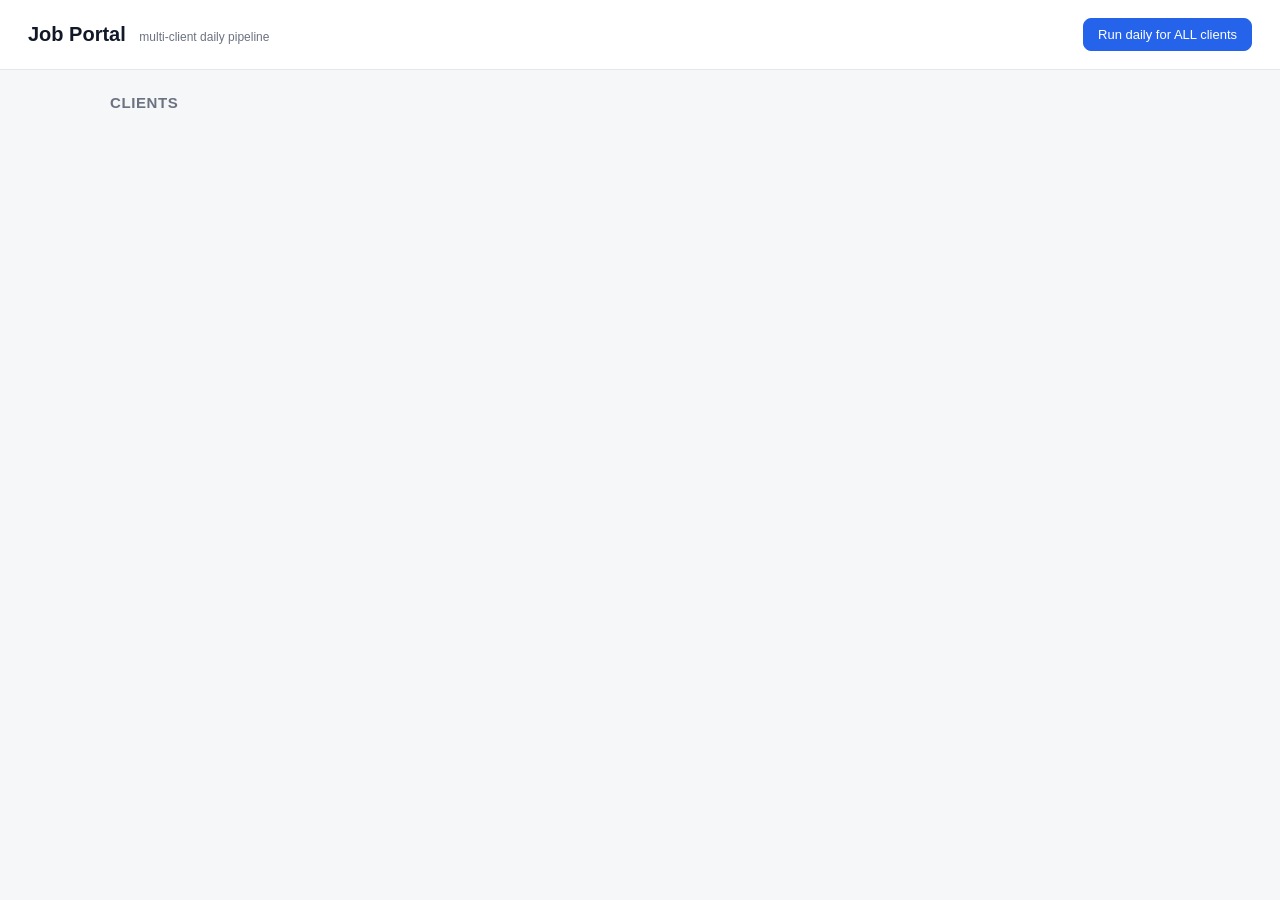
==== src/dashboard/static/index.html @ aff5f0c6 "M7: dashboard web UI (multi-client, Jobright-style) FastAPI dashboard (port 8050): lists all clients" ====
<!DOCTYPE html>
<html lang="en">
<head>
  <meta charset="UTF-8">
  <meta name="viewport" content="width=device-width, initial-scale=1.0">
  <title>Job Portal — Dashboard</title>
  <link rel="stylesheet" href="style.css">
</head>
<body>
  <header>
    <h1>Job Portal <span class="sub">multi-client daily pipeline</span></h1>
    <div class="actions">
      <span id="allStatus" class="status"></span>
      <button id="runAll" class="btn primary">Run daily for ALL clients</button>
    </div>
  </header>

  <main>
    <section id="clientsView">
      <h2>Clients</h2>
      <div id="clients" class="grid"></div>
    </section>

    <section id="detailView" class="hidden">
      <button id="back" class="btn ghost">&larr; All clients</button>
      <div id="detail"></div>
    </section>
  </main>

  <script src="app.js"></script>
</body>
</html>
---- src/dashboard/static/style.css ----
:root{ --accent:#2563eb; --bg:#f6f7f9; --card:#fff; --line:#e5e7eb; --ink:#111827; --mut:#6b7280; --gold:#16a34a; }
*{ box-sizing:border-box; }
body{ margin:0; font-family:-apple-system,Segoe UI,Roboto,Helvetica,Arial,sans-serif; background:var(--bg); color:var(--ink); }
header{ display:flex; justify-content:space-between; align-items:center; padding:18px 28px; background:var(--card); border-bottom:1px solid var(--line); position:sticky; top:0; z-index:5; }
header h1{ font-size:20px; margin:0; }
header .sub{ font-size:12px; color:var(--mut); font-weight:400; margin-left:8px; }
.actions{ display:flex; align-items:center; gap:12px; }
main{ max-width:1100px; margin:24px auto; padding:0 20px; }
h2{ font-size:15px; text-transform:uppercase; letter-spacing:.04em; color:var(--mut); }

.btn{ border:1px solid var(--line); background:#fff; padding:8px 14px; border-radius:8px; cursor:pointer; font-size:13px; }
.btn:hover{ background:#f3f4f6; }
.btn.primary{ background:var(--accent); color:#fff; border-color:var(--accent); }
.btn.primary:hover{ filter:brightness(1.05); }
.btn.ghost{ border:none; background:none; color:var(--accent); padding-left:0; }
.status{ font-size:12px; color:var(--mut); }
.status.running{ color:var(--accent); } .status.done{ color:var(--gold); }

.grid{ display:grid; grid-template-columns:repeat(auto-fill,minmax(260px,1fr)); gap:16px; }
.card{ background:var(--card); border:1px solid var(--line); border-radius:12px; padding:16px; cursor:pointer; transition:.12s; }
.card:hover{ box-shadow:0 4px 16px rgba(0,0,0,.06); transform:translateY(-2px); }
.card h3{ margin:0 0 4px; font-size:16px; }
.card .titles{ color:var(--mut); font-size:12px; min-height:30px; }
.card .stats{ display:flex; gap:14px; margin-top:12px; }
.card .stat b{ display:block; font-size:20px; }
.card .stat span{ font-size:11px; color:var(--mut); }
.card .row{ display:flex; justify-content:space-between; align-items:center; margin-top:12px; }
.badge{ font-size:11px; padding:2px 8px; border-radius:20px; background:#eef2ff; color:var(--accent); }
.badge.gold{ background:#ecfdf3; color:var(--gold); }

table{ width:100%; border-collapse:collapse; background:#fff; border:1px solid var(--line); border-radius:10px; overflow:hidden; font-size:13px; }
th,td{ text-align:left; padding:9px 12px; border-bottom:1px solid var(--line); }
th{ background:#fafafa; color:var(--mut); font-weight:600; font-size:12px; }
tr:last-child td{ border-bottom:none; }
.fit{ font-weight:700; } .fit.hi{ color:var(--gold); }
.gold-pill{ color:var(--gold); font-weight:600; } .warn-pill{ color:#b45309; }
.hidden{ display:none; }
.profile{ display:flex; gap:18px; flex-wrap:wrap; background:#fff; border:1px solid var(--line); border-radius:10px; padding:14px 16px; margin:10px 0 20px; font-size:13px; }
.profile div span{ color:var(--mut); font-size:11px; display:block; }
.changes{ font-size:12px; color:var(--mut); margin:4px 0 0; padding-left:16px; }
a.joblink{ color:var(--accent); text-decoration:none; } a.joblink:hover{ text-decoration:underline; }
h3.section{ margin:22px 0 8px; font-size:14px; }
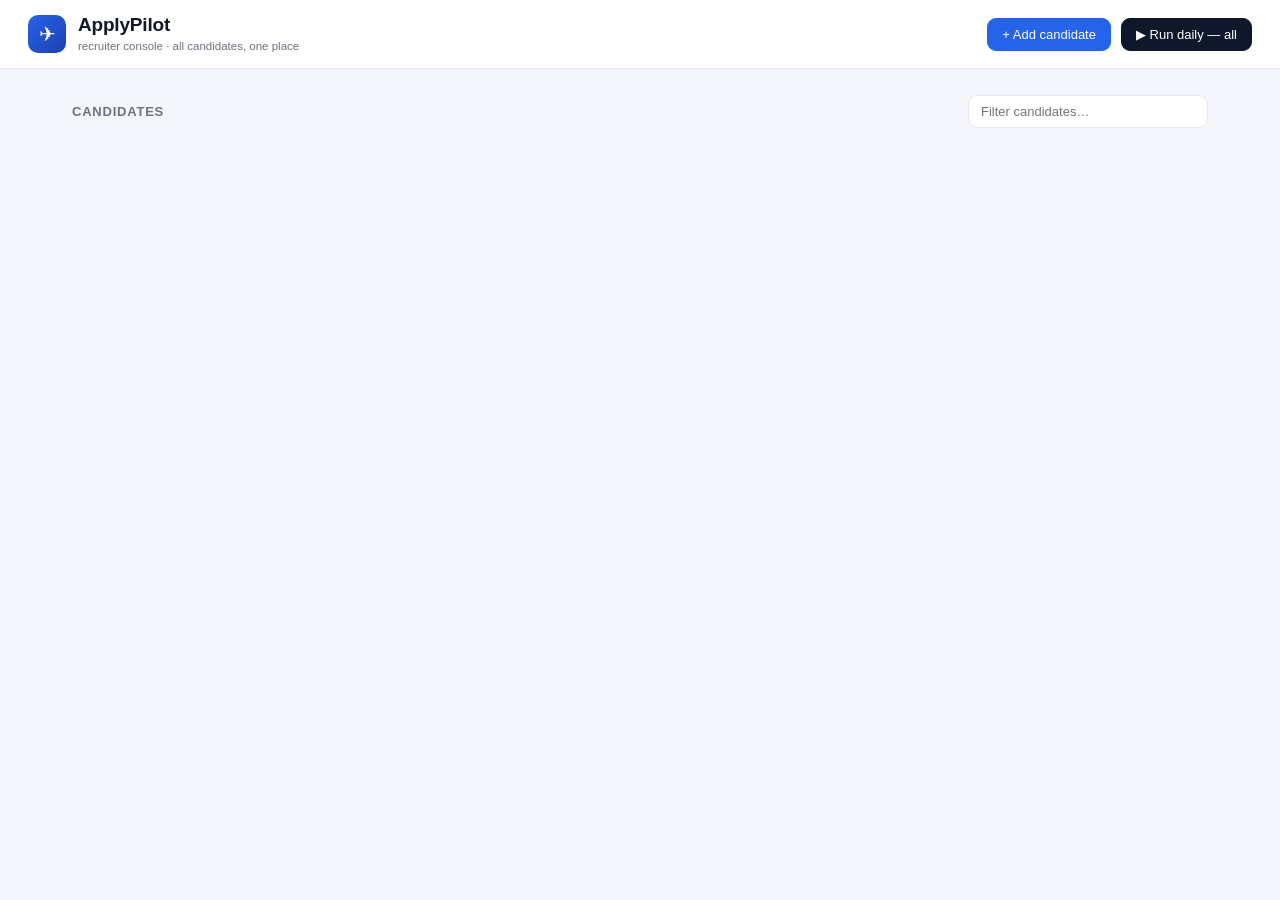
==== commit 7ae261d2: "Recruiter console: add/edit/delete candidates from UI + sort options + polished UX Backend: POST /ap" ====
--- a/src/dashboard/static/index.html
+++ b/src/dashboard/static/index.html
@@ -3,30 +3,78 @@
 <head>
   <meta charset="UTF-8">
   <meta name="viewport" content="width=device-width, initial-scale=1.0">
-  <title>Job Portal — Dashboard</title>
+  <title>ApplyPilot — Recruiter Console</title>
   <link rel="stylesheet" href="style.css">
 </head>
 <body>
   <header>
-    <h1>Job Portal <span class="sub">multi-client daily pipeline</span></h1>
+    <div class="brand">
+      <span class="logo">✈</span>
+      <div>
+        <h1>ApplyPilot</h1>
+        <span class="sub">recruiter console · all candidates, one place</span>
+      </div>
+    </div>
     <div class="actions">
       <span id="allStatus" class="status"></span>
-      <button id="runAll" class="btn primary">Run daily for ALL clients</button>
+      <button id="addBtn" class="btn primary">+ Add candidate</button>
+      <button id="runAll" class="btn dark">▶ Run daily — all</button>
     </div>
   </header>
 
   <main>
+    <!-- CLIENTS GRID -->
     <section id="clientsView">
-      <h2>Clients</h2>
+      <div class="bar">
+        <h2>Candidates</h2>
+        <input id="search" class="search" placeholder="Filter candidates…">
+      </div>
       <div id="clients" class="grid"></div>
+      <div id="emptyState" class="empty hidden">
+        <p>No candidates yet.</p>
+        <button class="btn primary" onclick="document.getElementById('addBtn').click()">+ Add your first candidate</button>
+      </div>
     </section>
 
+    <!-- DETAIL -->
     <section id="detailView" class="hidden">
-      <button id="back" class="btn ghost">&larr; All clients</button>
+      <button id="back" class="btn ghost">← All candidates</button>
       <div id="detail"></div>
     </section>
   </main>
 
+  <!-- ADD CANDIDATE MODAL -->
+  <div id="addModal" class="modal hidden">
+    <div class="modal-card">
+      <div class="modal-head">
+        <h3>Add candidate</h3>
+        <button class="x" onclick="closeAdd()">✕</button>
+      </div>
+      <form id="addForm">
+        <label class="drop" id="drop">
+          <input type="file" id="resumeFile" accept=".pdf,.docx" required hidden>
+          <span id="dropText">📄 Drop a resume here, or click to choose (PDF/DOCX)</span>
+        </label>
+        <p class="hint">We read the resume and auto-build a personalized profile. The fields below are optional — they fill what a resume usually lacks.</p>
+        <div class="form-grid">
+          <label>Name <small>(blank = from resume)</small><input id="f_name" placeholder="auto-detected"></label>
+          <label>Email <input id="f_email" placeholder="auto-detected"></label>
+          <label>Visa status <input id="f_visa" placeholder="e.g. F-1 OPT / Citizen"></label>
+          <label>Desired salary <input id="f_salary" placeholder="e.g. $120,000"></label>
+          <label>Needs sponsorship?
+            <select id="f_sponsor"><option value="">—</option><option value="true">Yes</option><option value="false">No</option></select></label>
+          <label>Authorized in US?
+            <select id="f_auth"><option value="">—</option><option value="true">Yes</option><option value="false">No</option></select></label>
+          <label class="wide">Preferred locations <input id="f_locs" placeholder="e.g. Remote; Charlotte, NC"></label>
+        </div>
+        <div class="modal-foot">
+          <span id="addStatus" class="status"></span>
+          <button type="submit" class="btn primary" id="addSubmit">Create candidate</button>
+        </div>
+      </form>
+    </div>
+  </div>
+
   <script src="app.js"></script>
 </body>
 </html>
--- a/src/dashboard/static/style.css
+++ b/src/dashboard/static/style.css
@@ -1,42 +1,100 @@
-:root{ --accent:#2563eb; --bg:#f6f7f9; --card:#fff; --line:#e5e7eb; --ink:#111827; --mut:#6b7280; --gold:#16a34a; }
+:root{
+  --accent:#2563eb; --accent2:#1e40af; --bg:#f4f6fb; --card:#fff; --line:#e6e8ee;
+  --ink:#0f172a; --mut:#6b7280; --gold:#16a34a; --warn:#b45309; --dark:#0f172a;
+}
 *{ box-sizing:border-box; }
-body{ margin:0; font-family:-apple-system,Segoe UI,Roboto,Helvetica,Arial,sans-serif; background:var(--bg); color:var(--ink); }
-header{ display:flex; justify-content:space-between; align-items:center; padding:18px 28px; background:var(--card); border-bottom:1px solid var(--line); position:sticky; top:0; z-index:5; }
-header h1{ font-size:20px; margin:0; }
-header .sub{ font-size:12px; color:var(--mut); font-weight:400; margin-left:8px; }
-.actions{ display:flex; align-items:center; gap:12px; }
-main{ max-width:1100px; margin:24px auto; padding:0 20px; }
-h2{ font-size:15px; text-transform:uppercase; letter-spacing:.04em; color:var(--mut); }
+body{ margin:0; font-family:-apple-system,Segoe UI,Roboto,Helvetica,Arial,sans-serif;
+  background:var(--bg); color:var(--ink); }
 
-.btn{ border:1px solid var(--line); background:#fff; padding:8px 14px; border-radius:8px; cursor:pointer; font-size:13px; }
+/* header */
+header{ display:flex; justify-content:space-between; align-items:center; padding:14px 28px;
+  background:var(--card); border-bottom:1px solid var(--line); position:sticky; top:0; z-index:20; }
+.brand{ display:flex; align-items:center; gap:12px; }
+.logo{ width:38px; height:38px; border-radius:10px; background:linear-gradient(135deg,var(--accent),var(--accent2));
+  color:#fff; display:grid; place-items:center; font-size:20px; }
+header h1{ font-size:19px; margin:0; letter-spacing:-.01em; }
+.brand .sub{ font-size:11.5px; color:var(--mut); }
+.actions{ display:flex; align-items:center; gap:10px; }
+
+/* buttons */
+.btn{ border:1px solid var(--line); background:#fff; padding:8px 14px; border-radius:9px;
+  cursor:pointer; font-size:13px; font-weight:500; transition:.12s; }
 .btn:hover{ background:#f3f4f6; }
 .btn.primary{ background:var(--accent); color:#fff; border-color:var(--accent); }
-.btn.primary:hover{ filter:brightness(1.05); }
+.btn.primary:hover{ filter:brightness(1.06); }
+.btn.dark{ background:var(--dark); color:#fff; border-color:var(--dark); }
 .btn.ghost{ border:none; background:none; color:var(--accent); padding-left:0; }
+.btn.sm{ padding:5px 10px; font-size:12px; }
+.btn.danger{ color:#dc2626; border-color:#fca5a5; }
+
+main{ max-width:1180px; margin:24px auto; padding:0 22px; }
+.bar{ display:flex; justify-content:space-between; align-items:center; }
+h2{ font-size:13px; text-transform:uppercase; letter-spacing:.06em; color:var(--mut); }
+.search{ border:1px solid var(--line); border-radius:9px; padding:8px 12px; font-size:13px; width:240px; }
 .status{ font-size:12px; color:var(--mut); }
-.status.running{ color:var(--accent); } .status.done{ color:var(--gold); }
+.status.running{ color:var(--accent); font-weight:600; } .status.done{ color:var(--gold); }
+.status.error{ color:#dc2626; }
 
-.grid{ display:grid; grid-template-columns:repeat(auto-fill,minmax(260px,1fr)); gap:16px; }
-.card{ background:var(--card); border:1px solid var(--line); border-radius:12px; padding:16px; cursor:pointer; transition:.12s; }
-.card:hover{ box-shadow:0 4px 16px rgba(0,0,0,.06); transform:translateY(-2px); }
-.card h3{ margin:0 0 4px; font-size:16px; }
-.card .titles{ color:var(--mut); font-size:12px; min-height:30px; }
-.card .stats{ display:flex; gap:14px; margin-top:12px; }
-.card .stat b{ display:block; font-size:20px; }
-.card .stat span{ font-size:11px; color:var(--mut); }
-.card .row{ display:flex; justify-content:space-between; align-items:center; margin-top:12px; }
-.badge{ font-size:11px; padding:2px 8px; border-radius:20px; background:#eef2ff; color:var(--accent); }
-.badge.gold{ background:#ecfdf3; color:var(--gold); }
+/* cards grid */
+.grid{ display:grid; grid-template-columns:repeat(auto-fill,minmax(280px,1fr)); gap:16px; margin-top:12px; }
+.card{ background:var(--card); border:1px solid var(--line); border-radius:14px; padding:18px; cursor:pointer; transition:.14s; }
+.card:hover{ box-shadow:0 8px 24px rgba(15,23,42,.08); transform:translateY(-2px); border-color:#d3d8e3; }
+.card .top{ display:flex; justify-content:space-between; align-items:flex-start; }
+.avatar{ width:40px; height:40px; border-radius:50%; background:#eef2ff; color:var(--accent);
+  display:grid; place-items:center; font-weight:700; font-size:15px; }
+.card h3{ margin:10px 0 2px; font-size:16px; }
+.card .titles{ color:var(--mut); font-size:12px; min-height:28px; }
+.card .stats{ display:flex; gap:18px; margin-top:14px; padding-top:12px; border-top:1px solid var(--line); }
+.card .stat b{ display:block; font-size:19px; line-height:1; }
+.card .stat span{ font-size:10.5px; color:var(--mut); }
+.pill{ font-size:10.5px; padding:3px 9px; border-radius:20px; background:#eef2ff; color:var(--accent); font-weight:600; }
+.pill.idle{ background:#f1f5f9; color:#64748b; } .pill.running{ background:#dbeafe; color:#1d4ed8; }
+.pill.done{ background:#ecfdf3; color:var(--gold); } .pill.error{ background:#fef2f2; color:#dc2626; }
 
-table{ width:100%; border-collapse:collapse; background:#fff; border:1px solid var(--line); border-radius:10px; overflow:hidden; font-size:13px; }
-th,td{ text-align:left; padding:9px 12px; border-bottom:1px solid var(--line); }
-th{ background:#fafafa; color:var(--mut); font-weight:600; font-size:12px; }
+.empty{ text-align:center; padding:60px 0; color:var(--mut); }
+
+/* tables */
+table{ width:100%; border-collapse:collapse; background:#fff; border:1px solid var(--line);
+  border-radius:12px; overflow:hidden; font-size:13px; margin-top:6px; }
+th,td{ text-align:left; padding:10px 12px; border-bottom:1px solid var(--line); vertical-align:top; }
+th{ background:#fafbfc; color:var(--mut); font-weight:600; font-size:11.5px; text-transform:uppercase; letter-spacing:.03em; }
 tr:last-child td{ border-bottom:none; }
-.fit{ font-weight:700; } .fit.hi{ color:var(--gold); }
-.gold-pill{ color:var(--gold); font-weight:600; } .warn-pill{ color:#b45309; }
+tbody tr:hover{ background:#fafbff; }
+.fit{ font-weight:700; font-size:14px; } .fit.hi{ color:var(--gold); } .fit.mid{ color:var(--accent); } .fit.lo{ color:var(--mut); }
+.gold-pill{ color:var(--gold); font-weight:600; } .warn-pill{ color:var(--warn); }
+.daytag{ font-size:11px; padding:2px 7px; border-radius:6px; background:#f1f5f9; color:#475569; white-space:nowrap; }
+.daytag.today{ background:#ecfdf3; color:var(--gold); font-weight:600; }
+
+/* detail */
+#detailView h2.name{ font-size:22px; margin:6px 0 2px; }
+.profile{ background:#fff; border:1px solid var(--line); border-radius:12px; padding:16px; margin:12px 0 18px; }
+.profile .row{ display:flex; flex-wrap:wrap; gap:20px; }
+.profile .fld{ font-size:13px; } .profile .fld span{ color:var(--mut); font-size:11px; display:block; margin-bottom:2px; }
+.profile .fld input{ border:1px solid var(--line); border-radius:7px; padding:6px 8px; font-size:13px; min-width:160px; }
+.profile .editbar{ display:flex; justify-content:space-between; align-items:center; margin-bottom:10px; }
+.section-head{ display:flex; justify-content:space-between; align-items:center; margin:22px 0 6px; }
+.section-head h3{ font-size:15px; margin:0; }
+.sortwrap{ display:flex; gap:6px; align-items:center; font-size:12px; color:var(--mut); }
+.seg{ display:inline-flex; border:1px solid var(--line); border-radius:8px; overflow:hidden; }
+.seg button{ border:none; background:#fff; padding:6px 12px; font-size:12px; cursor:pointer; }
+.seg button.active{ background:var(--accent); color:#fff; }
+.changes{ font-size:11.5px; color:var(--mut); margin:3px 0 0; }
+a.joblink{ color:var(--accent); text-decoration:none; font-weight:500; } a.joblink:hover{ text-decoration:underline; }
+
+/* modal */
+.modal{ position:fixed; inset:0; background:rgba(15,23,42,.45); display:grid; place-items:center; z-index:50; }
+.modal-card{ background:#fff; width:560px; max-width:94vw; max-height:92vh; overflow:auto; border-radius:16px; padding:22px; }
+.modal-head{ display:flex; justify-content:space-between; align-items:center; margin-bottom:14px; }
+.modal-head h3{ margin:0; font-size:18px; }
+.x{ border:none; background:none; font-size:18px; cursor:pointer; color:var(--mut); }
+.drop{ display:block; border:2px dashed #c7d0e0; border-radius:12px; padding:26px; text-align:center;
+  color:var(--mut); cursor:pointer; background:#fafbff; }
+.drop.has{ border-color:var(--accent); color:var(--accent); background:#f0f5ff; }
+.hint{ font-size:12px; color:var(--mut); margin:10px 0 14px; }
+.form-grid{ display:grid; grid-template-columns:1fr 1fr; gap:12px; }
+.form-grid label{ font-size:12px; color:#374151; display:flex; flex-direction:column; gap:4px; }
+.form-grid label.wide{ grid-column:1/3; }
+.form-grid small{ color:var(--mut); }
+.form-grid input,.form-grid select{ border:1px solid var(--line); border-radius:8px; padding:8px 10px; font-size:13px; }
+.modal-foot{ display:flex; justify-content:flex-end; align-items:center; gap:12px; margin-top:18px; }
 .hidden{ display:none; }
-.profile{ display:flex; gap:18px; flex-wrap:wrap; background:#fff; border:1px solid var(--line); border-radius:10px; padding:14px 16px; margin:10px 0 20px; font-size:13px; }
-.profile div span{ color:var(--mut); font-size:11px; display:block; }
-.changes{ font-size:12px; color:var(--mut); margin:4px 0 0; padding-left:16px; }
-a.joblink{ color:var(--accent); text-decoration:none; } a.joblink:hover{ text-decoration:underline; }
-h3.section{ margin:22px 0 8px; font-size:14px; }
